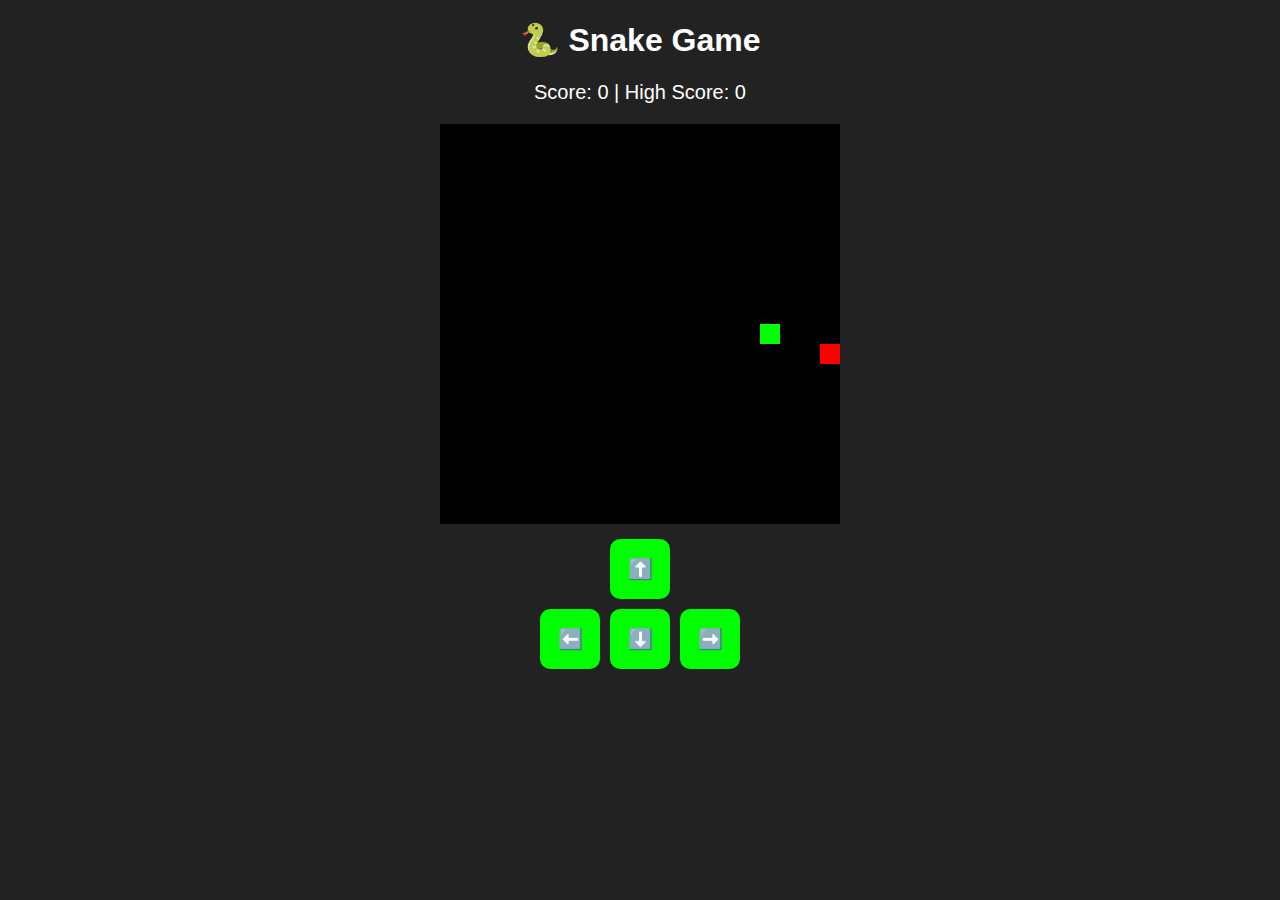
==== games/snake.html @ 23dfab95 "added files" ====
<!DOCTYPE html>
<html lang="en">
<head>
    <meta charset="UTF-8">
    <meta name="viewport" content="width=device-width, initial-scale=1.0">
    <title>Snake Game</title>
    <style>
        body { text-align: center; font-family: Arial, sans-serif; background: #222; color: white; }
        canvas { background: black; display: block; margin: auto; }
        #score { font-size: 20px; }
        .controls { display: flex; flex-direction: column; align-items: center; margin-top: 10px; }
        .btn-row { display: flex; }
        button { 
            width: 60px; height: 60px; margin: 5px; font-size: 20px; font-weight: bold;
            background: lime; border: none; border-radius: 10px; cursor: pointer;
        }
        button:active { background: green; }
    </style>
</head>
<body>
    <h1>🐍 Snake Game</h1>
    <p id="score">Score: 0 | High Score: <span id="high-score">0</span></p>
    <canvas id="gameCanvas" width="400" height="400"></canvas>
    
    <div class="controls">
        <button ontouchstart="changeDirection(38)">⬆️</button>
        <div class="btn-row">
            <button ontouchstart="changeDirection(37)">⬅️</button>
            <button ontouchstart="changeDirection(40)">⬇️</button>
            <button ontouchstart="changeDirection(39)">➡️</button>
        </div>
    </div>
    
    <script>
        const canvas = document.getElementById("gameCanvas");
        const ctx = canvas.getContext("2d");
        const box = 20;
        let snake = [{ x: 10 * box, y: 10 * box }];
        let food = { x: Math.floor(Math.random() * 20) * box, y: Math.floor(Math.random() * 20) * box };
        let direction = "RIGHT";
        let nextDirection = "RIGHT";
        let score = 0;
        let highScore = localStorage.getItem("highScore") || 0;
        document.getElementById("high-score").textContent = highScore;
        let gameRunning = true;
        
        document.addEventListener("keydown", (event) => changeDirection(event.keyCode));
        
        function changeDirection(key) {
            if (key == 37 && direction != "RIGHT") nextDirection = "LEFT";
            else if (key == 38 && direction != "DOWN") nextDirection = "UP";
            else if (key == 39 && direction != "LEFT") nextDirection = "RIGHT";
            else if (key == 40 && direction != "UP") nextDirection = "DOWN";
        }

        function draw() {
            if (!gameRunning) return;
            
            direction = nextDirection; 
            ctx.fillStyle = "black";
            ctx.fillRect(0, 0, canvas.width, canvas.height);
            ctx.fillStyle = "red";
            ctx.fillRect(food.x, food.y, box, box);
            
            ctx.fillStyle = "lime";
            snake.forEach(part => ctx.fillRect(part.x, part.y, box, box));
            
            let snakeX = snake[0].x;
            let snakeY = snake[0].y;
            
            if (direction == "LEFT") snakeX -= box;
            if (direction == "UP") snakeY -= box;
            if (direction == "RIGHT") snakeX += box;
            if (direction == "DOWN") snakeY += box;
            
            if (snakeX == food.x && snakeY == food.y) {
                score++;
                if (score > highScore) {
                    highScore = score;
                    localStorage.setItem("highScore", highScore);
                }
                food = { x: Math.floor(Math.random() * 20) * box, y: Math.floor(Math.random() * 20) * box };
            } else {
                snake.pop();
            }
            
            let newHead = { x: snakeX, y: snakeY };
            if (snakeX < 0 || snakeY < 0 || snakeX >= canvas.width || snakeY >= canvas.height || snake.some(part => part.x == newHead.x && part.y == newHead.y)) {
                alert("Game Over! Score: " + score);
                gameRunning = false;
                setTimeout(() => location.reload(), 1000);
                return;
            }
            
            snake.unshift(newHead);
            document.getElementById("score").textContent = `Score: ${score} | High Score: ${highScore}`;
        }
        setInterval(draw, 100);
    </script>
</body>
</html>
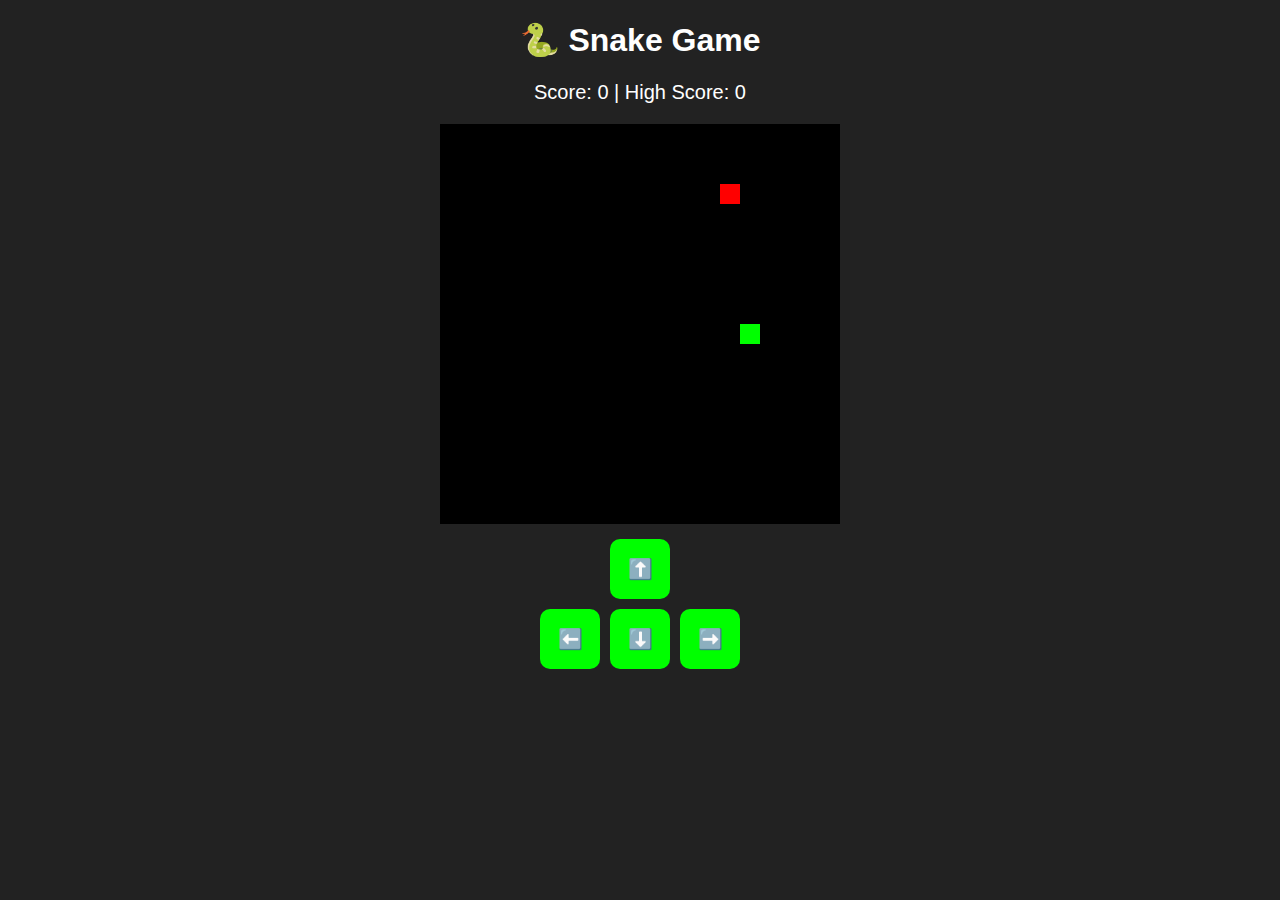
==== commit 823db593: "New changes made" ====
--- a/games/snake.html
+++ b/games/snake.html
@@ -5,9 +5,9 @@
     <meta name="viewport" content="width=device-width, initial-scale=1.0">
     <title>Snake Game</title>
     <style>
-        body { text-align: center; font-family: Arial, sans-serif; background: #222; color: white; }
-        canvas { background: black; display: block; margin: auto; }
-        #score { font-size: 20px; }
+        body { text-align: center; font-family: Arial, sans-serif; background: #222; color: white; margin: 0; padding: 0; }
+        canvas { background: black; display: block; margin: auto; max-width: 100%; height: auto; }
+        #score { font-size: 20px; margin-top: 10px; }
         .controls { display: flex; flex-direction: column; align-items: center; margin-top: 10px; }
         .btn-row { display: flex; }
         button { 
@@ -15,6 +15,11 @@
             background: lime; border: none; border-radius: 10px; cursor: pointer;
         }
         button:active { background: green; }
+        
+        @media (max-width: 600px) {
+            button { width: 50px; height: 50px; font-size: 18px; }
+            canvas { width: 90vw; height: 90vw; }
+        }
     </style>
 </head>
 <body>
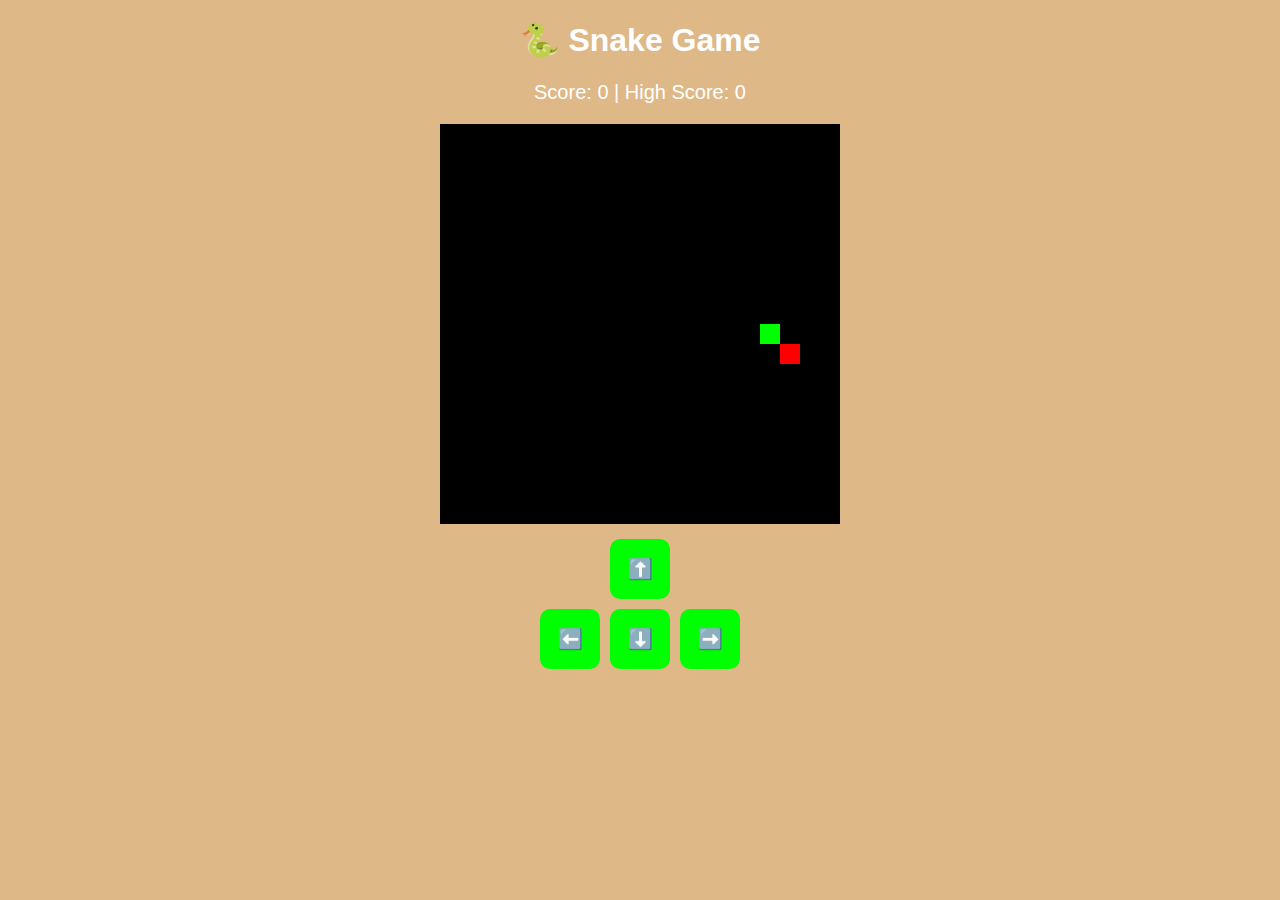
==== commit 79654ece: "new background" ====
--- a/games/snake.html
+++ b/games/snake.html
@@ -5,7 +5,7 @@
     <meta name="viewport" content="width=device-width, initial-scale=1.0">
     <title>Snake Game</title>
     <style>
-        body { text-align: center; font-family: Arial, sans-serif; background: #222; color: white; margin: 0; padding: 0; }
+        body { text-align: center; font-family: Arial, sans-serif; background: burlywood; color: white; margin: 0; padding: 0; }
         canvas { background: black; display: block; margin: auto; max-width: 100%; height: auto; }
         #score { font-size: 20px; margin-top: 10px; }
         .controls { display: flex; flex-direction: column; align-items: center; margin-top: 10px; }
